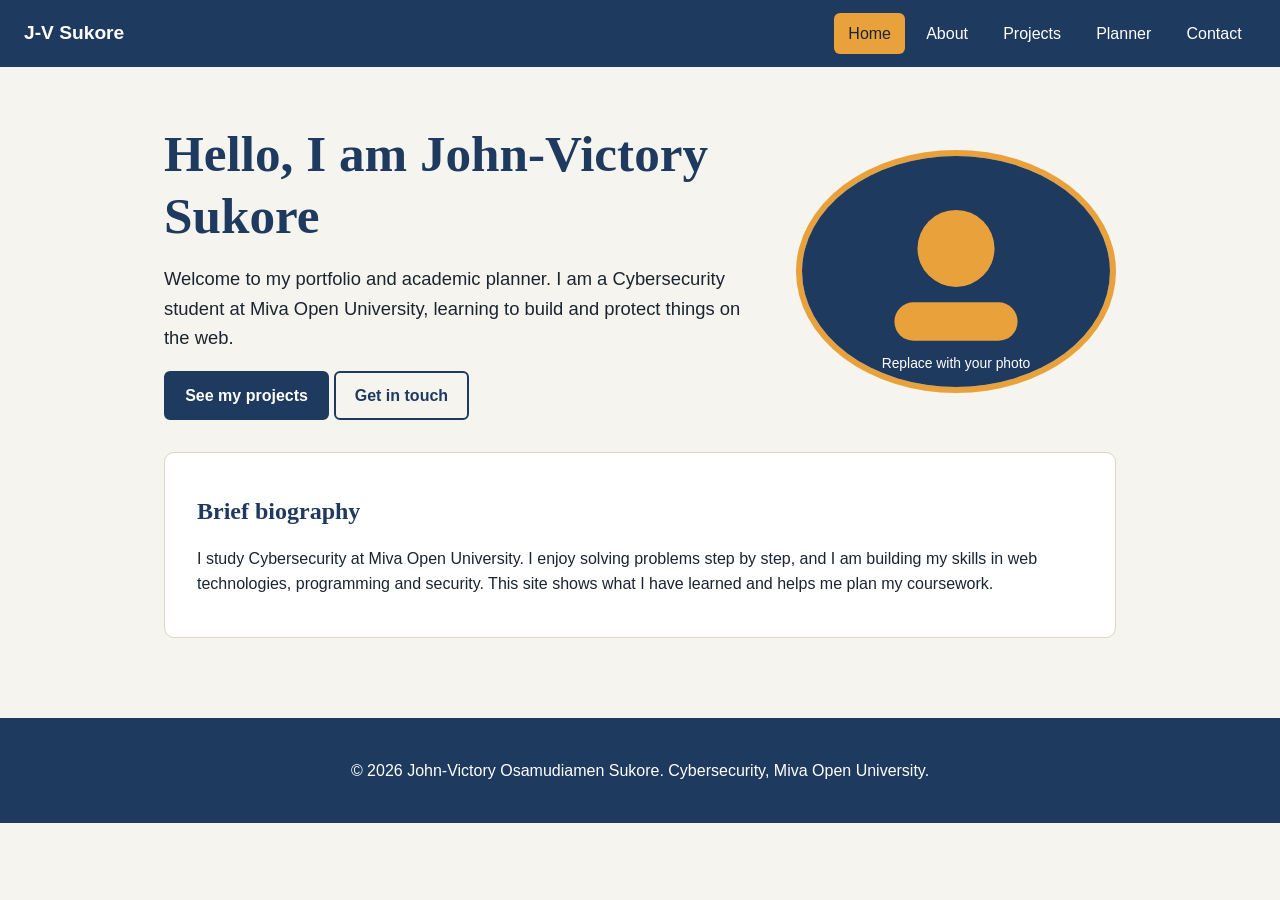
==== portfolio/index.html @ 4f1dba38 "Add files via upload" ====
<!DOCTYPE html>
<html lang="en">
<head>
<meta charset="UTF-8">
<meta name="viewport" content="width=device-width, initial-scale=1">
<title>Home | John-Victory Sukore</title>
<link rel="stylesheet" href="style.css">
</head>
<body>
<header class="site-header">
<a class="brand" href="index.html">J-V Sukore</a>
<button class="menu-btn" id="menuBtn" aria-label="Toggle menu" aria-expanded="false">Menu</button>
<nav><ul id="navList"><li><a href="index.html" class="active" aria-current="page">Home</a></li><li><a href="about.html">About</a></li><li><a href="projects.html">Projects</a></li><li><a href="planner.html">Planner</a></li><li><a href="contact.html">Contact</a></li></ul></nav>
</header>
<main>
<section class="hero">
<div class="hero-text">
<h1>Hello, I am John-Victory Sukore</h1>
<p class="lead">Welcome to my portfolio and academic planner. I am a Cybersecurity student at Miva Open University, learning to build and protect things on the web.</p>
<a class="btn" href="projects.html">See my projects</a>
<a class="btn btn-ghost" href="contact.html">Get in touch</a>
</div>
<img class="portrait" src="images/profile.svg" alt="Photograph of John-Victory Sukore" width="320" height="320">
</section>
<section class="panel">
<h2>Brief biography</h2>
<p>I study Cybersecurity at Miva Open University. I enjoy solving problems step by step, and I am building my skills in web technologies, programming and security. This site shows what I have learned and helps me plan my coursework.</p>
</section>
</main>
<footer class="site-footer"><p>&copy; 2026 John-Victory Osamudiamen Sukore. Cybersecurity, Miva Open University.</p></footer>
<script src="script.js"></script>
</body>
</html>
---- portfolio/style.css ----
:root{--navy:#1f3a5f;--ink:#1b2430;--paper:#f6f4ef;--card:#fff;--amber:#e9a23b;--line:#d9d5ca;--ok:#2d7a4f;--bad:#b3261e}
*{box-sizing:border-box}
body{margin:0;font-family:"Segoe UI",Roboto,Helvetica,Arial,sans-serif;line-height:1.6;color:var(--ink);background:var(--paper)}
h1,h2,h3{font-family:Georgia,"Times New Roman",serif;color:var(--navy);line-height:1.2}
a{color:var(--navy)}
:focus-visible{outline:3px solid var(--amber);outline-offset:2px}
.site-header{display:flex;flex-wrap:wrap;align-items:center;justify-content:space-between;padding:.8rem 1.5rem;background:var(--navy);position:sticky;top:0;z-index:10}
.brand{color:#fff;font-weight:700;font-size:1.2rem;text-decoration:none}
nav ul{display:flex;gap:.4rem;list-style:none;margin:0;padding:0}
nav a{display:block;padding:.5rem .9rem;color:#fff;text-decoration:none;border-radius:6px;transition:background .25s,color .25s}
nav a:hover,nav a.active{background:var(--amber);color:var(--ink)}
.menu-btn{display:none;background:var(--amber);border:0;padding:.5rem 1rem;border-radius:6px;font-weight:600;cursor:pointer}
main{max-width:1000px;margin:0 auto;padding:1.5rem}
.hero{display:flex;flex-wrap:wrap;align-items:center;gap:2rem;padding:2rem 0}
.hero-text{flex:1 1 320px}
.hero h1{font-size:clamp(2rem,5vw,3.2rem);margin:0 0 1rem}
.lead{font-size:1.15rem}
.portrait{flex:0 1 320px;width:100%;max-width:320px;height:auto;border-radius:50%;border:6px solid var(--amber);animation:pop .9s ease-out both}
@keyframes pop{from{opacity:0;transform:scale(.85)}to{opacity:1;transform:scale(1)}}
.panel{background:var(--card);border:1px solid var(--line);border-radius:10px;padding:1.5rem 2rem;margin-bottom:1.5rem}
.narrow{max-width:600px;margin-inline:auto}
.btn{display:inline-block;background:var(--navy);color:#fff;border:2px solid var(--navy);padding:.6rem 1.2rem;border-radius:6px;font-size:1rem;font-weight:600;text-decoration:none;cursor:pointer;transition:transform .2s,background .2s}
.btn:hover{background:var(--amber);border-color:var(--amber);color:var(--ink);transform:translateY(-2px)}
.btn-ghost{background:transparent;color:var(--navy)}
table{width:100%;border-collapse:collapse;overflow-x:auto;display:block}
th,td{padding:.6rem .8rem;border-bottom:1px solid var(--line);text-align:left}
th{background:var(--navy);color:#fff}
caption{text-align:left;font-weight:600;padding:.4rem 0}
.skills{display:flex;flex-wrap:wrap;gap:.5rem;list-style:none;padding:0}
.skills li{background:var(--paper);border:1px solid var(--amber);padding:.3rem .8rem;border-radius:20px}
video{max-width:100%;height:auto;border-radius:8px}
.grid{display:grid;grid-template-columns:repeat(auto-fit,minmax(260px,1fr));gap:1.5rem}
.card{background:var(--card);border:1px solid var(--line);border-radius:10px;padding:1rem;transition:transform .25s,box-shadow .25s}
.card:hover{transform:translateY(-4px);box-shadow:0 8px 20px rgba(0,0,0,.12)}
.card img{width:100%;height:auto;border-radius:6px}
label{display:block;margin:1rem 0 .3rem;font-weight:600}
input,textarea{width:100%;padding:.6rem;border:1px solid #999;border-radius:6px;font:inherit}
.inline-form{display:flex;flex-wrap:wrap;gap:.6rem;align-items:end}
.inline-form label{width:100%;margin-bottom:0}
.inline-form input{flex:1 1 220px;width:auto}
.err,.msg{color:var(--bad);font-size:.9rem;display:block;min-height:1.2em}
.success{color:var(--ok);font-weight:600}
.count{color:#555}
.tasks{list-style:none;padding:0}
.tasks li{display:flex;align-items:center;gap:.8rem;padding:.7rem;border-bottom:1px solid var(--line);animation:pop .3s ease-out}
.tasks li.done span{text-decoration:line-through;color:#777}
.tasks span{flex:1;word-break:break-word}
.tasks input{width:auto}
.del{background:var(--bad);color:#fff;border:0;border-radius:6px;padding:.3rem .7rem;cursor:pointer}
.site-footer{text-align:center;padding:1.5rem;background:var(--navy);color:#fff;margin-top:2rem}
@media(max-width:700px){.menu-btn{display:block}nav{width:100%}nav ul{display:none;flex-direction:column;padding-top:.6rem}nav ul.open{display:flex}.panel{padding:1.2rem}}
@media(prefers-reduced-motion:reduce){*{animation:none!important;transition:none!important}}
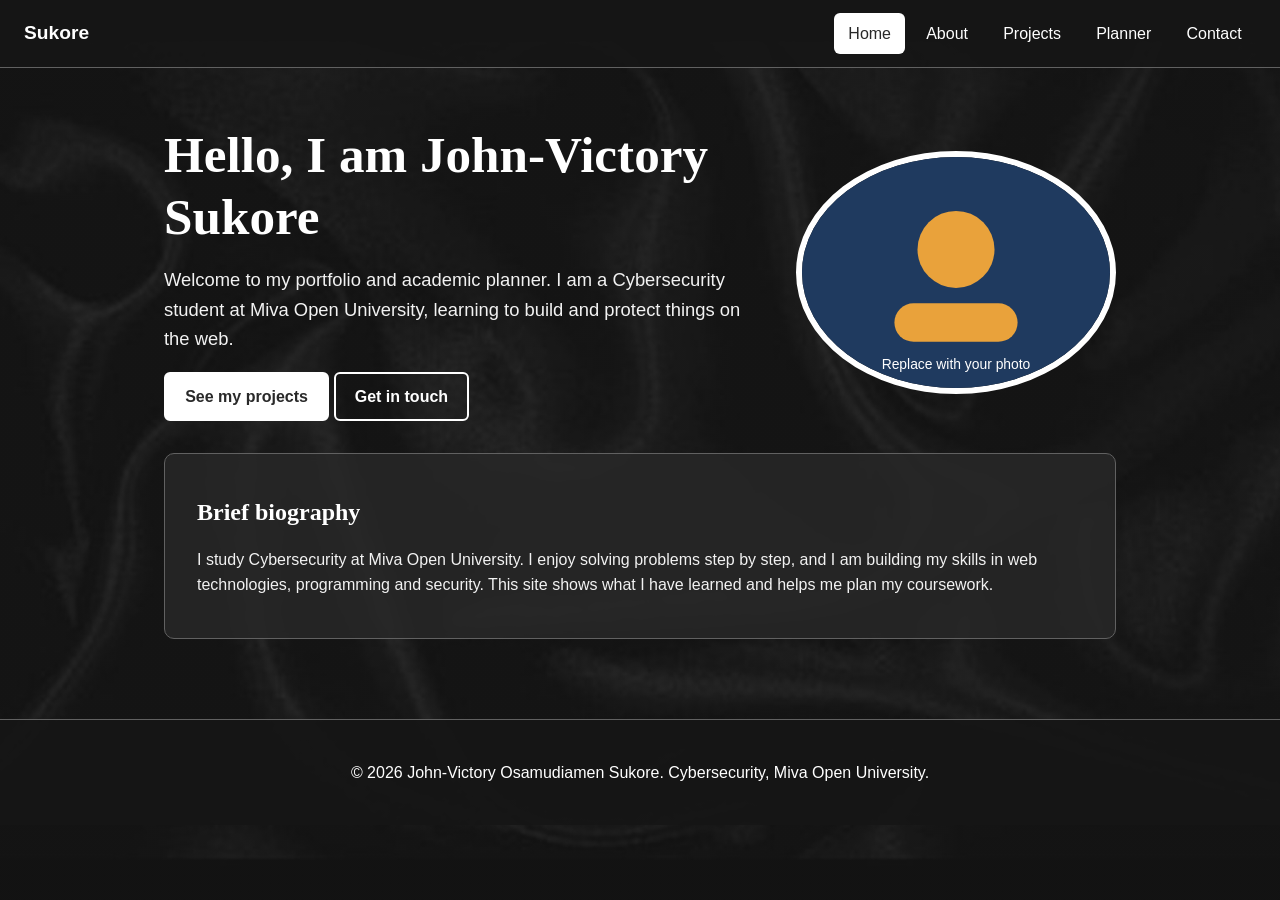
==== commit 91171463: "Update index.html" ====
--- a/portfolio/index.html
+++ b/portfolio/index.html
@@ -8,7 +8,7 @@
 </head>
 <body>
 <header class="site-header">
-<a class="brand" href="index.html">J-V Sukore</a>
+<a class="brand" href="index.html">Sukore</a>
 <button class="menu-btn" id="menuBtn" aria-label="Toggle menu" aria-expanded="false">Menu</button>
 <nav><ul id="navList"><li><a href="index.html" class="active" aria-current="page">Home</a></li><li><a href="about.html">About</a></li><li><a href="projects.html">Projects</a></li><li><a href="planner.html">Planner</a></li><li><a href="contact.html">Contact</a></li></ul></nav>
 </header>
@@ -30,4 +30,4 @@
 <footer class="site-footer"><p>&copy; 2026 John-Victory Osamudiamen Sukore. Cybersecurity, Miva Open University.</p></footer>
 <script src="script.js"></script>
 </body>
-</html>+</html>
--- a/portfolio/style.css
+++ b/portfolio/style.css
@@ -1,52 +1,54 @@
-:root{--navy:#1f3a5f;--ink:#1b2430;--paper:#f6f4ef;--card:#fff;--amber:#e9a23b;--line:#d9d5ca;--ok:#2d7a4f;--bad:#b3261e}
+:root{--bg:#292929;--mid:#616161;--white:#ffffff;--text:#f2f2f2;--card:rgba(41,41,41,.82);--bar:rgba(22,22,22,.92);--ok:#7fe0a8;--bad:#ff8a80}
 *{box-sizing:border-box}
-body{margin:0;font-family:"Segoe UI",Roboto,Helvetica,Arial,sans-serif;line-height:1.6;color:var(--ink);background:var(--paper)}
-h1,h2,h3{font-family:Georgia,"Times New Roman",serif;color:var(--navy);line-height:1.2}
-a{color:var(--navy)}
-:focus-visible{outline:3px solid var(--amber);outline-offset:2px}
-.site-header{display:flex;flex-wrap:wrap;align-items:center;justify-content:space-between;padding:.8rem 1.5rem;background:var(--navy);position:sticky;top:0;z-index:10}
-.brand{color:#fff;font-weight:700;font-size:1.2rem;text-decoration:none}
+body{margin:0;font-family:"Segoe UI",Roboto,Helvetica,Arial,sans-serif;line-height:1.6;color:var(--text);background:var(--bg)}
+body::before{content:"";position:fixed;inset:0;z-index:-1;background:linear-gradient(rgba(41,41,41,.45),rgba(41,41,41,.45)),url("bg.jpg") center/cover no-repeat}
+h1,h2,h3{font-family:Georgia,"Times New Roman",serif;color:var(--white);line-height:1.2}
+a{color:var(--white)}
+:focus-visible{outline:3px solid var(--white);outline-offset:2px}
+.site-header{display:flex;flex-wrap:wrap;align-items:center;justify-content:space-between;padding:.8rem 1.5rem;background:var(--bar);border-bottom:1px solid var(--mid);position:sticky;top:0;z-index:10}
+.brand{color:var(--white);font-weight:700;font-size:1.2rem;text-decoration:none}
 nav ul{display:flex;gap:.4rem;list-style:none;margin:0;padding:0}
-nav a{display:block;padding:.5rem .9rem;color:#fff;text-decoration:none;border-radius:6px;transition:background .25s,color .25s}
-nav a:hover,nav a.active{background:var(--amber);color:var(--ink)}
-.menu-btn{display:none;background:var(--amber);border:0;padding:.5rem 1rem;border-radius:6px;font-weight:600;cursor:pointer}
+nav a{display:block;padding:.5rem .9rem;color:var(--white);text-decoration:none;border-radius:6px;transition:background .25s,color .25s}
+nav a:hover,nav a.active{background:var(--white);color:var(--bg)}
+.menu-btn{display:none;background:var(--white);color:var(--bg);border:0;padding:.5rem 1rem;border-radius:6px;font-weight:600;cursor:pointer}
 main{max-width:1000px;margin:0 auto;padding:1.5rem}
 .hero{display:flex;flex-wrap:wrap;align-items:center;gap:2rem;padding:2rem 0}
 .hero-text{flex:1 1 320px}
 .hero h1{font-size:clamp(2rem,5vw,3.2rem);margin:0 0 1rem}
 .lead{font-size:1.15rem}
-.portrait{flex:0 1 320px;width:100%;max-width:320px;height:auto;border-radius:50%;border:6px solid var(--amber);animation:pop .9s ease-out both}
+.portrait{flex:0 1 320px;width:100%;max-width:320px;height:auto;border-radius:50%;border:6px solid var(--white);animation:pop .9s ease-out both}
 @keyframes pop{from{opacity:0;transform:scale(.85)}to{opacity:1;transform:scale(1)}}
-.panel{background:var(--card);border:1px solid var(--line);border-radius:10px;padding:1.5rem 2rem;margin-bottom:1.5rem}
+.panel{background:var(--card);border:1px solid var(--mid);border-radius:10px;padding:1.5rem 2rem;margin-bottom:1.5rem;backdrop-filter:blur(4px)}
 .narrow{max-width:600px;margin-inline:auto}
-.btn{display:inline-block;background:var(--navy);color:#fff;border:2px solid var(--navy);padding:.6rem 1.2rem;border-radius:6px;font-size:1rem;font-weight:600;text-decoration:none;cursor:pointer;transition:transform .2s,background .2s}
-.btn:hover{background:var(--amber);border-color:var(--amber);color:var(--ink);transform:translateY(-2px)}
-.btn-ghost{background:transparent;color:var(--navy)}
+.btn{display:inline-block;background:var(--white);color:var(--bg);border:2px solid var(--white);padding:.6rem 1.2rem;border-radius:6px;font-size:1rem;font-weight:600;text-decoration:none;cursor:pointer;transition:transform .2s,background .2s,color .2s}
+.btn:hover{background:transparent;color:var(--white);transform:translateY(-2px)}
+.btn-ghost{background:transparent;color:var(--white)}
+.btn-ghost:hover{background:var(--white);color:var(--bg)}
 table{width:100%;border-collapse:collapse;overflow-x:auto;display:block}
-th,td{padding:.6rem .8rem;border-bottom:1px solid var(--line);text-align:left}
-th{background:var(--navy);color:#fff}
+th,td{padding:.6rem .8rem;border-bottom:1px solid var(--mid);text-align:left}
+th{background:var(--mid);color:var(--white)}
 caption{text-align:left;font-weight:600;padding:.4rem 0}
 .skills{display:flex;flex-wrap:wrap;gap:.5rem;list-style:none;padding:0}
-.skills li{background:var(--paper);border:1px solid var(--amber);padding:.3rem .8rem;border-radius:20px}
+.skills li{background:rgba(97,97,97,.35);border:1px solid var(--mid);padding:.3rem .8rem;border-radius:20px}
 video{max-width:100%;height:auto;border-radius:8px}
 .grid{display:grid;grid-template-columns:repeat(auto-fit,minmax(260px,1fr));gap:1.5rem}
-.card{background:var(--card);border:1px solid var(--line);border-radius:10px;padding:1rem;transition:transform .25s,box-shadow .25s}
-.card:hover{transform:translateY(-4px);box-shadow:0 8px 20px rgba(0,0,0,.12)}
+.card{background:var(--card);border:1px solid var(--mid);border-radius:10px;padding:1rem;transition:transform .25s,box-shadow .25s}
+.card:hover{transform:translateY(-4px);box-shadow:0 8px 20px rgba(0,0,0,.5)}
 .card img{width:100%;height:auto;border-radius:6px}
 label{display:block;margin:1rem 0 .3rem;font-weight:600}
-input,textarea{width:100%;padding:.6rem;border:1px solid #999;border-radius:6px;font:inherit}
+input,textarea{width:100%;padding:.6rem;background:#1c1c1c;color:var(--white);border:1px solid var(--mid);border-radius:6px;font:inherit}
 .inline-form{display:flex;flex-wrap:wrap;gap:.6rem;align-items:end}
 .inline-form label{width:100%;margin-bottom:0}
 .inline-form input{flex:1 1 220px;width:auto}
 .err,.msg{color:var(--bad);font-size:.9rem;display:block;min-height:1.2em}
 .success{color:var(--ok);font-weight:600}
-.count{color:#555}
+.count{color:#bbb}
 .tasks{list-style:none;padding:0}
-.tasks li{display:flex;align-items:center;gap:.8rem;padding:.7rem;border-bottom:1px solid var(--line);animation:pop .3s ease-out}
-.tasks li.done span{text-decoration:line-through;color:#777}
+.tasks li{display:flex;align-items:center;gap:.8rem;padding:.7rem;border-bottom:1px solid var(--mid);animation:pop .3s ease-out}
+.tasks li.done span{text-decoration:line-through;color:#999}
 .tasks span{flex:1;word-break:break-word}
 .tasks input{width:auto}
-.del{background:var(--bad);color:#fff;border:0;border-radius:6px;padding:.3rem .7rem;cursor:pointer}
-.site-footer{text-align:center;padding:1.5rem;background:var(--navy);color:#fff;margin-top:2rem}
+.del{background:var(--bad);color:#1c1c1c;border:0;border-radius:6px;padding:.3rem .7rem;font-weight:600;cursor:pointer}
+.site-footer{text-align:center;padding:1.5rem;background:var(--bar);border-top:1px solid var(--mid);color:var(--white);margin-top:2rem}
 @media(max-width:700px){.menu-btn{display:block}nav{width:100%}nav ul{display:none;flex-direction:column;padding-top:.6rem}nav ul.open{display:flex}.panel{padding:1.2rem}}
 @media(prefers-reduced-motion:reduce){*{animation:none!important;transition:none!important}}
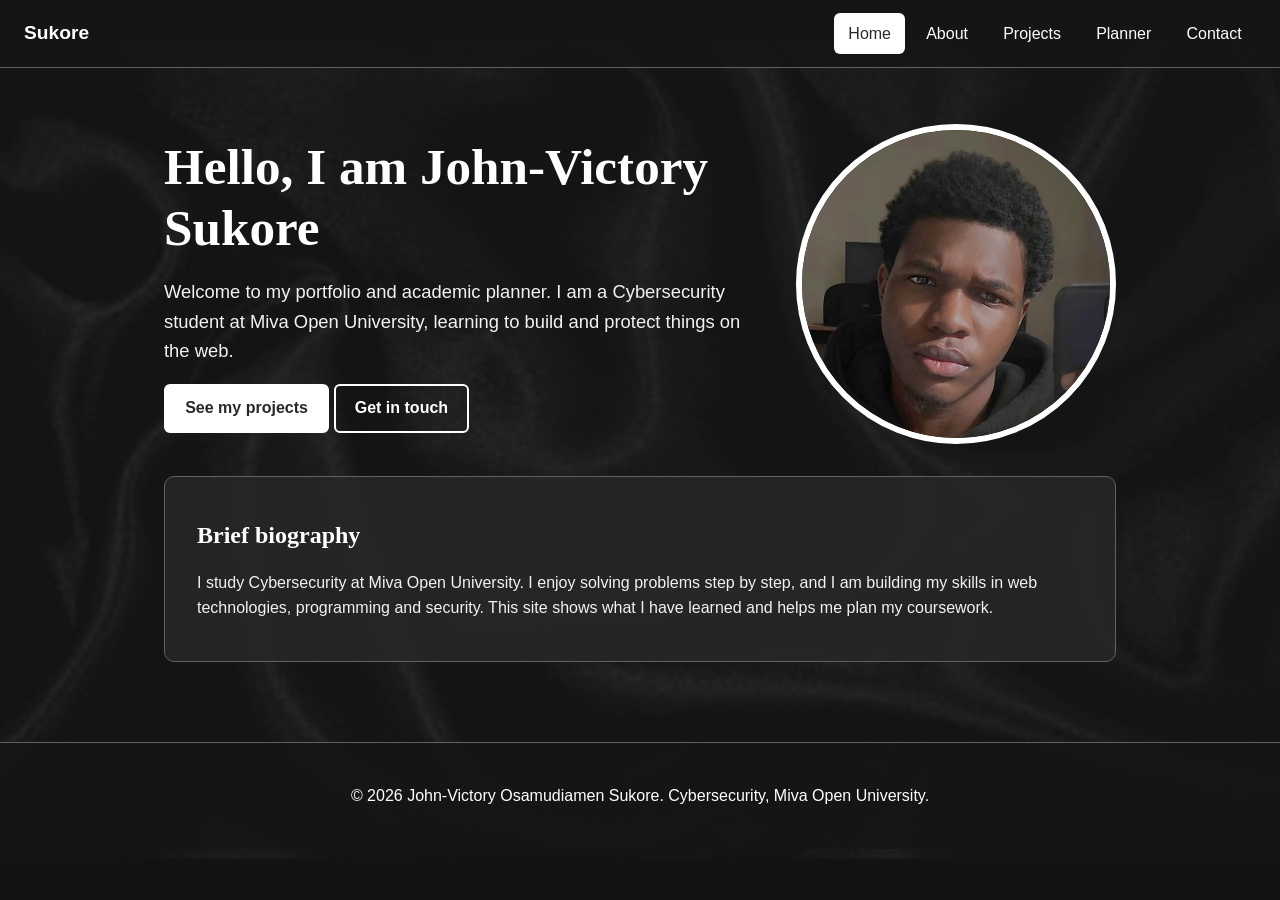
==== commit 157f7830: "Use my profile photo" ====
--- a/portfolio/index.html
+++ b/portfolio/index.html
@@ -20,7 +20,7 @@
 <a class="btn" href="projects.html">See my projects</a>
 <a class="btn btn-ghost" href="contact.html">Get in touch</a>
 </div>
-<img class="portrait" src="images/profile.svg" alt="Photograph of John-Victory Sukore" width="320" height="320">
+<img class="portrait" src="profile.jpg" alt="Photograph of John-Victory Sukore" width="320" height="320">
 </section>
 <section class="panel">
 <h2>Brief biography</h2>
